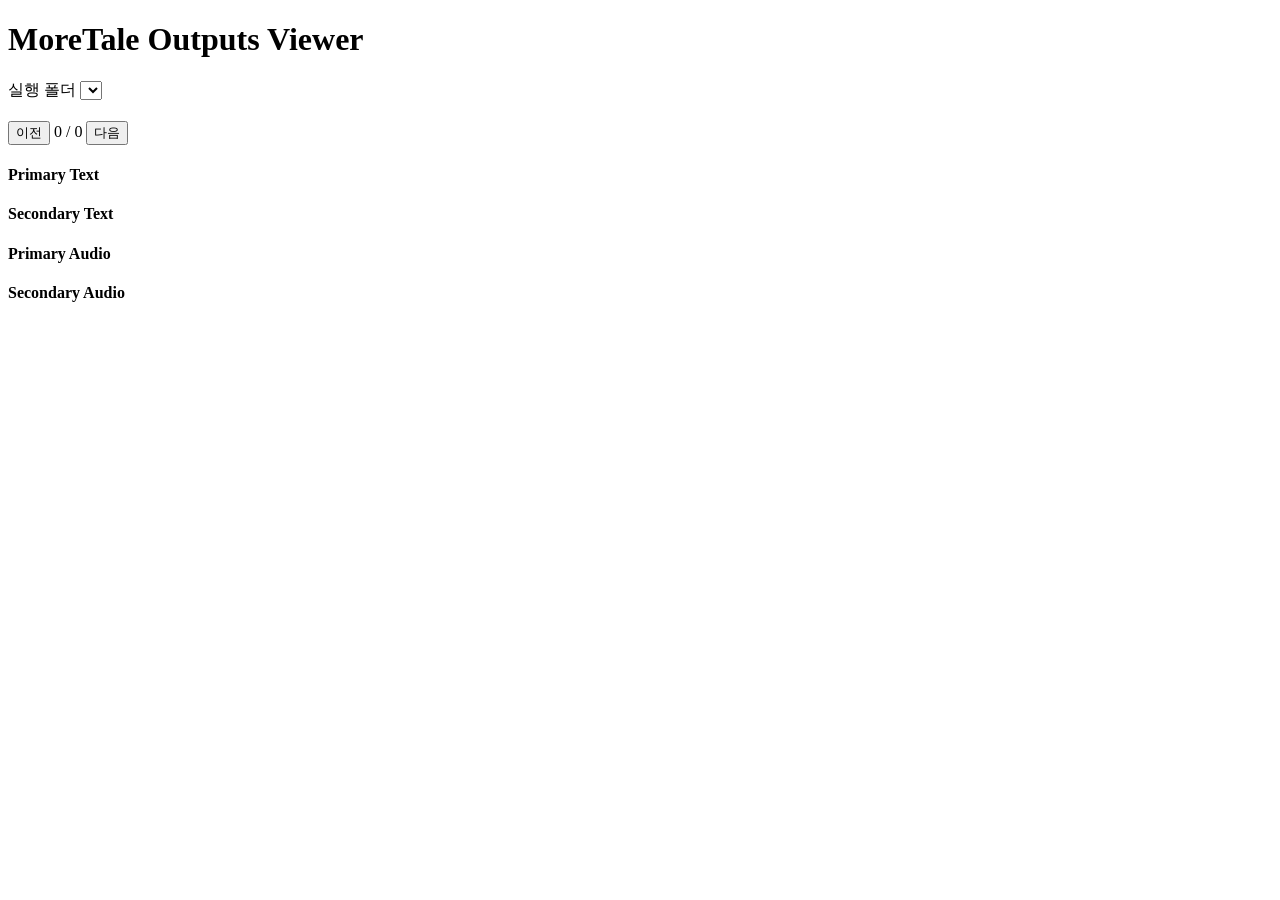
==== outputs/viewer/index.html @ e9f316b8 "Add local outputs viewer with page text/audio playback" ====
<!doctype html>
<html lang="ko">
  <head>
    <meta charset="UTF-8" />
    <meta name="viewport" content="width=device-width, initial-scale=1.0" />
    <title>MoreTale Outputs Viewer</title>
    <link rel="stylesheet" href="/viewer/styles.css" />
  </head>
  <body>
    <main class="container">
      <h1>MoreTale Outputs Viewer</h1>

      <section class="toolbar">
        <label for="run-select">실행 폴더</label>
        <select id="run-select"></select>
      </section>

      <section id="status" class="status" aria-live="polite"></section>

      <section id="book-meta" class="book-meta hidden">
        <h2 id="book-title"></h2>
        <p id="book-subtitle"></p>
        <p id="book-lang"></p>
      </section>

      <section id="page-view" class="page-view hidden">
        <div class="page-nav">
          <button id="prev-btn" type="button">이전</button>
          <span id="page-indicator">0 / 0</span>
          <button id="next-btn" type="button">다음</button>
        </div>

        <article class="page-card">
          <h3 id="page-title"></h3>

          <div class="content-block">
            <h4>Primary Text</h4>
            <p id="text-primary"></p>
          </div>

          <div class="content-block">
            <h4>Secondary Text</h4>
            <p id="text-secondary"></p>
          </div>

          <div class="content-block">
            <h4>Primary Audio</h4>
            <div id="audio-primary-wrap"></div>
          </div>

          <div class="content-block">
            <h4>Secondary Audio</h4>
            <div id="audio-secondary-wrap"></div>
          </div>
        </article>
      </section>
    </main>

    <script src="/viewer/app.js" defer></script>
  </body>
</html>
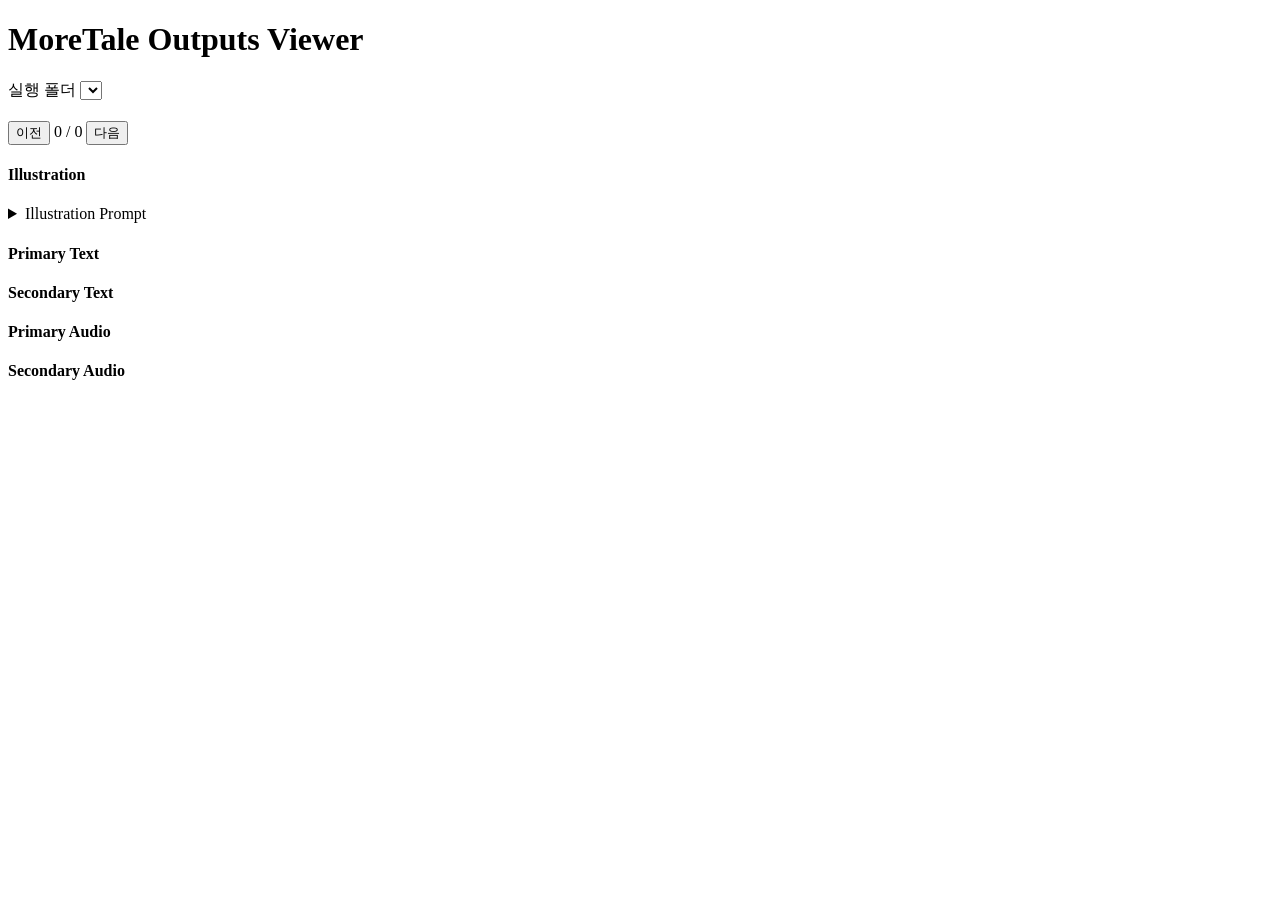
==== commit b5720752: "feat(viewer): support page illustrations in output viewer" ====
--- a/outputs/viewer/index.html
+++ b/outputs/viewer/index.html
@@ -34,6 +34,16 @@
           <h3 id="page-title"></h3>
 
           <div class="content-block">
+            <h4>Illustration</h4>
+            <div id="illustration-wrap"></div>
+            <details id="illustration-prompt-wrap" class="prompt-details">
+              <summary>Illustration Prompt</summary>
+              <p id="illustration-prompt" class="prompt-text"></p>
+              <p id="illustration-scene-prompt" class="prompt-text"></p>
+            </details>
+          </div>
+
+          <div class="content-block">
             <h4>Primary Text</h4>
             <p id="text-primary"></p>
           </div>
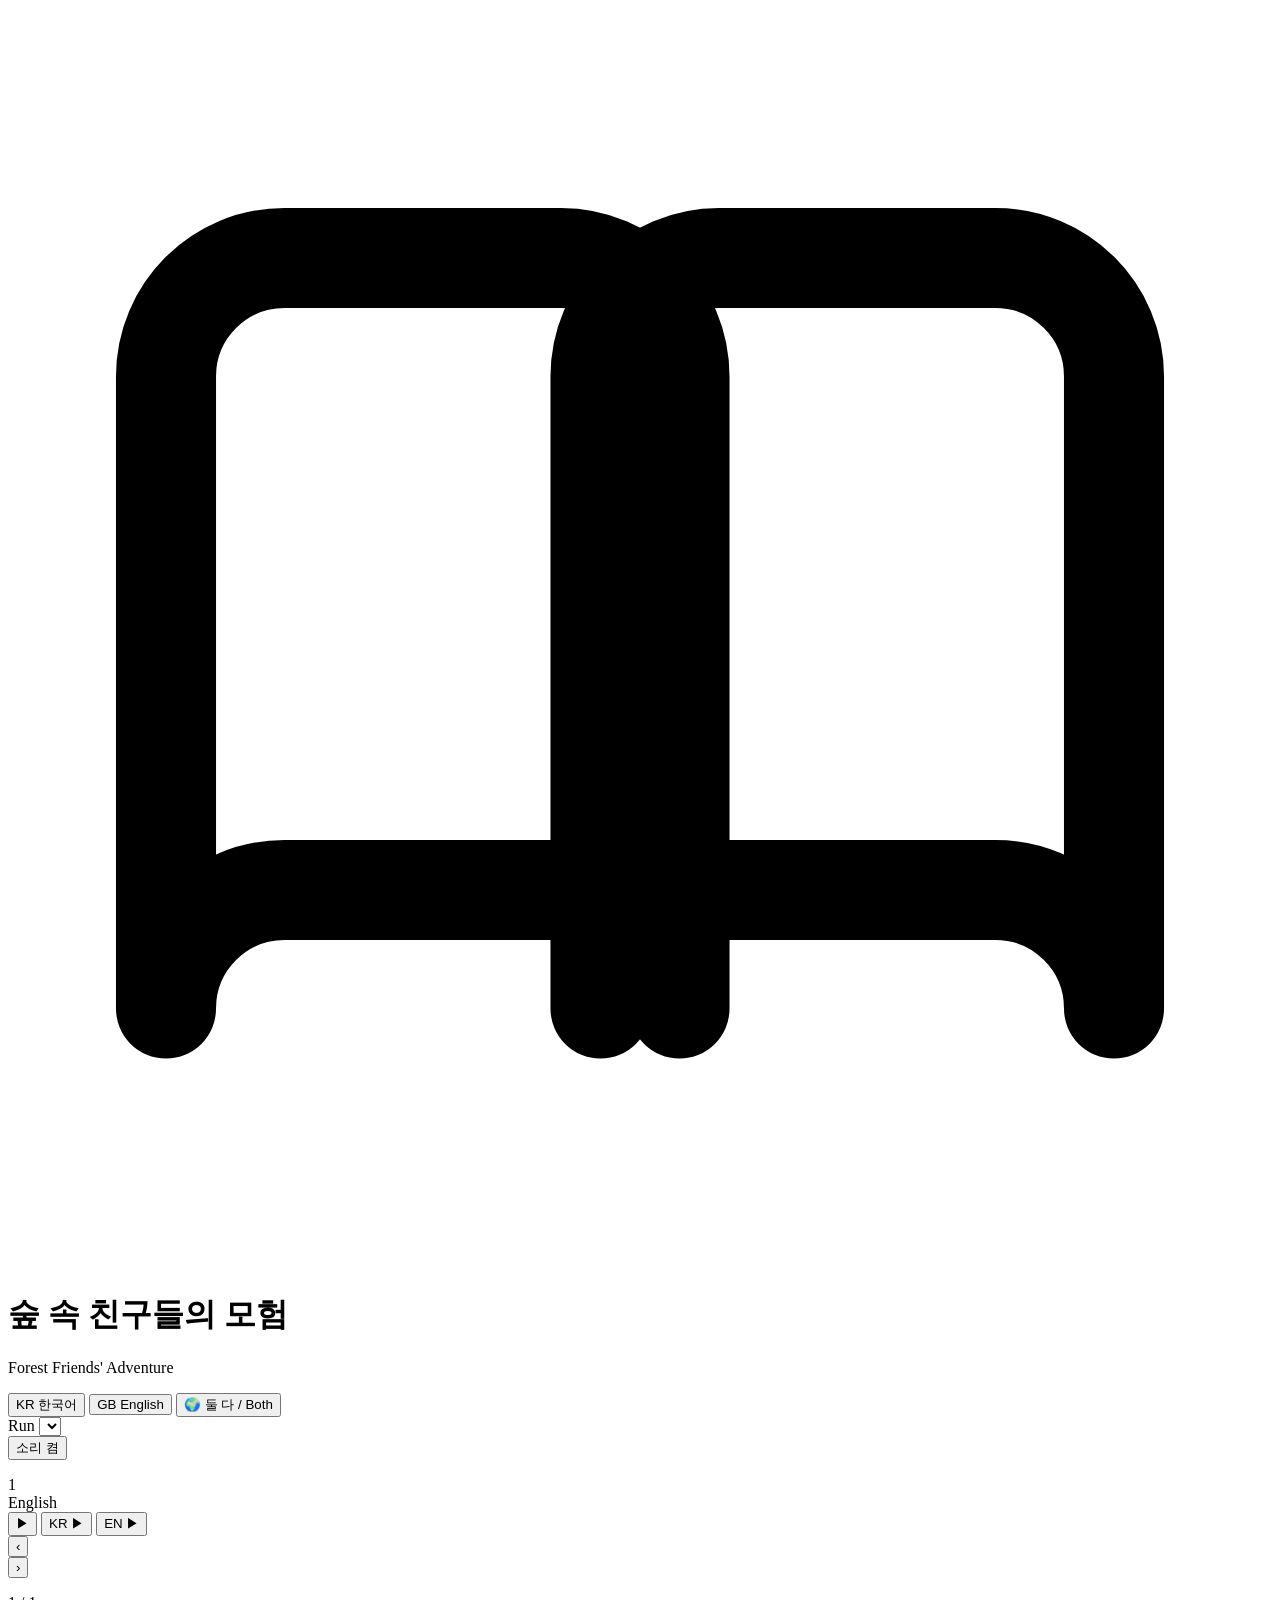
==== commit 36bad211: "feat(server): add cover and vocabulary asset support" ====
--- a/outputs/viewer/index.html
+++ b/outputs/viewer/index.html
@@ -3,69 +3,106 @@
   <head>
     <meta charset="UTF-8" />
     <meta name="viewport" content="width=device-width, initial-scale=1.0" />
-    <title>MoreTale Outputs Viewer</title>
-    <link rel="stylesheet" href="/viewer/styles.css" />
+    <title>MoreTale Story Viewer</title>
+    <link rel="stylesheet" href="/viewer/styles.css?v=20260222-2" />
   </head>
   <body>
-    <main class="container">
-      <h1>MoreTale Outputs Viewer</h1>
+    <main class="viewer-shell">
+      <header class="viewer-header">
+        <div class="brand-block">
+          <h1 id="book-title" class="book-title">
+            <svg
+              class="brand-icon"
+              viewBox="0 0 24 24"
+              fill="none"
+              xmlns="http://www.w3.org/2000/svg"
+              aria-hidden="true"
+            >
+              <path
+                d="M3 6.75C3 5.50736 4.00736 4.5 5.25 4.5H10.5C11.7426 4.5 12.75 5.50736 12.75 6.75V18.75C12.75 17.5074 11.7426 16.5 10.5 16.5H5.25C4.00736 16.5 3 17.5074 3 18.75V6.75Z"
+                stroke="currentColor"
+                stroke-width="1.9"
+                stroke-linejoin="round"
+              />
+              <path
+                d="M21 6.75C21 5.50736 19.9926 4.5 18.75 4.5H13.5C12.2574 4.5 11.25 5.50736 11.25 6.75V18.75C11.25 17.5074 12.2574 16.5 13.5 16.5H18.75C19.9926 16.5 21 17.5074 21 18.75V6.75Z"
+                stroke="currentColor"
+                stroke-width="1.9"
+                stroke-linejoin="round"
+              />
+            </svg>
+            <span>숲 속 친구들의 모험</span>
+          </h1>
+          <p id="book-subtitle" class="book-subtitle">Forest Friends' Adventure</p>
+        </div>
 
-      <section class="toolbar">
-        <label for="run-select">실행 폴더</label>
-        <select id="run-select"></select>
+        <div class="top-controls">
+          <div class="left-controls">
+            <div class="language-switch" role="tablist" aria-label="언어 선택">
+              <button id="mode-primary" class="lang-btn" type="button" role="tab" aria-selected="false">
+                <span class="lang-code">KR</span>
+                <span id="mode-primary-label">한국어</span>
+              </button>
+              <button id="mode-secondary" class="lang-btn active" type="button" role="tab" aria-selected="true">
+                <span class="lang-code">GB</span>
+                <span id="mode-secondary-label">English</span>
+              </button>
+              <button id="mode-both" class="lang-btn" type="button" role="tab" aria-selected="false">
+                <span class="lang-code">🌍</span>
+                <span>둘 다 / Both</span>
+              </button>
+            </div>
+
+            <label class="run-picker" for="run-select">
+              <span>Run</span>
+              <select id="run-select"></select>
+            </label>
+          </div>
+
+          <button id="sound-toggle" class="sound-toggle" type="button">소리 켬</button>
+        </div>
+
+        <p id="status" class="status" aria-live="polite"></p>
+      </header>
+
+      <section id="page-view" class="page-view hidden">
+        <article id="page-card" class="page-card">
+          <section class="illustration-pane">
+            <div id="page-badge" class="page-badge">1</div>
+            <div id="illustration-wrap" class="illustration-wrap"></div>
+          </section>
+
+          <section class="story-pane">
+            <div class="story-head">
+              <span id="active-language-pill" class="language-pill">English</span>
+              <div class="play-controls">
+                <button id="play-btn" class="play-btn" type="button" aria-label="현재 페이지 음성 재생">
+                  ▶
+                </button>
+                <button id="play-primary-btn" class="dual-play-btn hidden" type="button" aria-label="원문 오디오 재생">
+                  KR ▶
+                </button>
+                <button id="play-secondary-btn" class="dual-play-btn hidden" type="button" aria-label="번역문 오디오 재생">
+                  EN ▶
+                </button>
+              </div>
+            </div>
+            <div id="story-text" class="story-text"></div>
+          </section>
+        </article>
+
+        <nav class="page-nav" aria-label="페이지 이동">
+          <button id="prev-btn" class="nav-btn" type="button" aria-label="이전 페이지">‹</button>
+          <div id="page-dots" class="page-dots"></div>
+          <button id="next-btn" class="nav-btn" type="button" aria-label="다음 페이지">›</button>
+        </nav>
+
+        <p id="page-indicator" class="page-indicator" aria-live="polite">1 / 1</p>
       </section>
 
-      <section id="status" class="status" aria-live="polite"></section>
-
-      <section id="book-meta" class="book-meta hidden">
-        <h2 id="book-title"></h2>
-        <p id="book-subtitle"></p>
-        <p id="book-lang"></p>
-      </section>
-
-      <section id="page-view" class="page-view hidden">
-        <div class="page-nav">
-          <button id="prev-btn" type="button">이전</button>
-          <span id="page-indicator">0 / 0</span>
-          <button id="next-btn" type="button">다음</button>
-        </div>
-
-        <article class="page-card">
-          <h3 id="page-title"></h3>
-
-          <div class="content-block">
-            <h4>Illustration</h4>
-            <div id="illustration-wrap"></div>
-            <details id="illustration-prompt-wrap" class="prompt-details">
-              <summary>Illustration Prompt</summary>
-              <p id="illustration-prompt" class="prompt-text"></p>
-              <p id="illustration-scene-prompt" class="prompt-text"></p>
-            </details>
-          </div>
-
-          <div class="content-block">
-            <h4>Primary Text</h4>
-            <p id="text-primary"></p>
-          </div>
-
-          <div class="content-block">
-            <h4>Secondary Text</h4>
-            <p id="text-secondary"></p>
-          </div>
-
-          <div class="content-block">
-            <h4>Primary Audio</h4>
-            <div id="audio-primary-wrap"></div>
-          </div>
-
-          <div class="content-block">
-            <h4>Secondary Audio</h4>
-            <div id="audio-secondary-wrap"></div>
-          </div>
-        </article>
-      </section>
+      <audio id="speech-audio" class="hidden-audio" preload="none"></audio>
     </main>
 
-    <script src="/viewer/app.js" defer></script>
+    <script src="/viewer/app.js?v=20260222-2" defer></script>
   </body>
 </html>
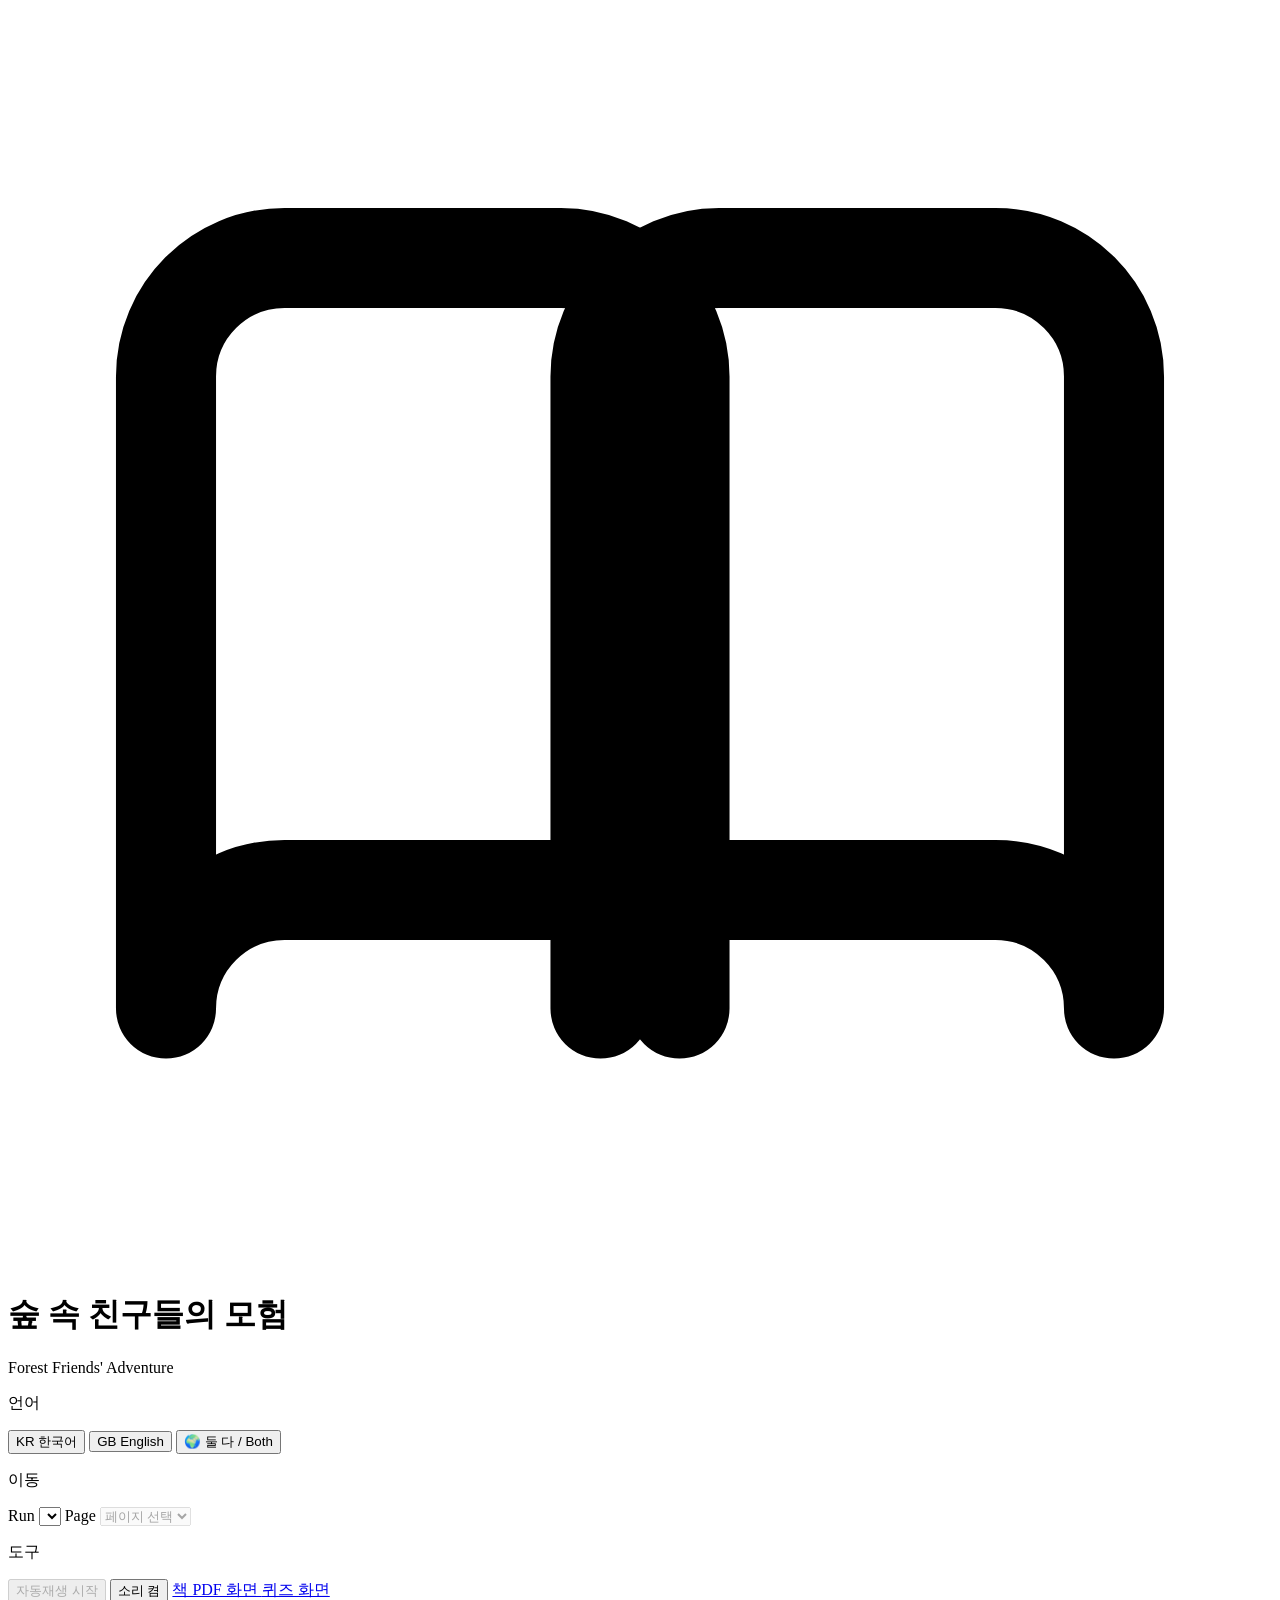
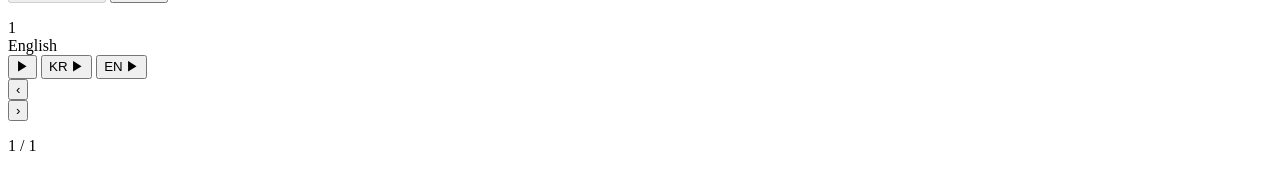
==== commit d122751f: "feat(viewer): add autoplay, print/PDF view, quiz view, and page-select UI Add autoplay mode that cyc" ====
--- a/outputs/viewer/index.html
+++ b/outputs/viewer/index.html
@@ -4,7 +4,7 @@
     <meta charset="UTF-8" />
     <meta name="viewport" content="width=device-width, initial-scale=1.0" />
     <title>MoreTale Story Viewer</title>
-    <link rel="stylesheet" href="/viewer/styles.css?v=20260222-2" />
+    <link rel="stylesheet" href="/viewer/styles.css?v=20260401-1" />
   </head>
   <body>
     <main class="viewer-shell">
@@ -37,29 +37,73 @@
         </div>
 
         <div class="top-controls">
-          <div class="left-controls">
-            <div class="language-switch" role="tablist" aria-label="언어 선택">
-              <button id="mode-primary" class="lang-btn" type="button" role="tab" aria-selected="false">
-                <span class="lang-code">KR</span>
-                <span id="mode-primary-label">한국어</span>
-              </button>
-              <button id="mode-secondary" class="lang-btn active" type="button" role="tab" aria-selected="true">
-                <span class="lang-code">GB</span>
-                <span id="mode-secondary-label">English</span>
-              </button>
-              <button id="mode-both" class="lang-btn" type="button" role="tab" aria-selected="false">
-                <span class="lang-code">🌍</span>
-                <span>둘 다 / Both</span>
-              </button>
-            </div>
+          <div class="menu-bar" aria-label="상단 메뉴">
+            <section class="menu-group menu-group--language" aria-label="언어 설정">
+              <p class="menu-label">언어</p>
+              <div class="language-switch" role="tablist" aria-label="언어 선택">
+                <button id="mode-primary" class="lang-btn" type="button" role="tab" aria-selected="false">
+                  <span class="lang-code">KR</span>
+                  <span id="mode-primary-label">한국어</span>
+                </button>
+                <button id="mode-secondary" class="lang-btn active" type="button" role="tab" aria-selected="true">
+                  <span class="lang-code">GB</span>
+                  <span id="mode-secondary-label">English</span>
+                </button>
+                <button id="mode-both" class="lang-btn" type="button" role="tab" aria-selected="false">
+                  <span class="lang-code">🌍</span>
+                  <span>둘 다 / Both</span>
+                </button>
+              </div>
+            </section>
 
-            <label class="run-picker" for="run-select">
-              <span>Run</span>
-              <select id="run-select"></select>
-            </label>
+            <section class="menu-group menu-group--selection" aria-label="스토리 선택">
+              <p class="menu-label">이동</p>
+              <div class="select-cluster">
+                <label class="run-picker" for="run-select">
+                  <span>Run</span>
+                  <select id="run-select"></select>
+                </label>
+
+                <label class="page-picker" for="page-select">
+                  <span>Page</span>
+                  <select id="page-select" disabled>
+                    <option value="">페이지 선택</option>
+                  </select>
+                </label>
+              </div>
+            </section>
+
+            <section class="menu-group menu-group--actions" aria-label="뷰어 도구">
+              <p class="menu-label">도구</p>
+              <div class="action-cluster">
+                <button id="autoplay-toggle" class="autoplay-toggle" type="button" disabled>
+                  자동재생 시작
+                </button>
+
+                <button id="sound-toggle" class="sound-toggle" type="button">소리 켬</button>
+
+                <a
+                  id="print-view-link"
+                  class="print-view-link"
+                  href="/viewer/print.html"
+                  target="_blank"
+                  rel="noopener noreferrer"
+                >
+                  책 PDF 화면
+                </a>
+
+                <a
+                  id="quiz-view-link"
+                  class="quiz-view-link"
+                  href="/viewer/quiz.html"
+                  target="_blank"
+                  rel="noopener noreferrer"
+                >
+                  퀴즈 화면
+                </a>
+              </div>
+            </section>
           </div>
-
-          <button id="sound-toggle" class="sound-toggle" type="button">소리 켬</button>
         </div>
 
         <p id="status" class="status" aria-live="polite"></p>
@@ -103,6 +147,6 @@
       <audio id="speech-audio" class="hidden-audio" preload="none"></audio>
     </main>
 
-    <script src="/viewer/app.js?v=20260222-2" defer></script>
+    <script src="/viewer/app.js?v=20260401-1" defer></script>
   </body>
 </html>
